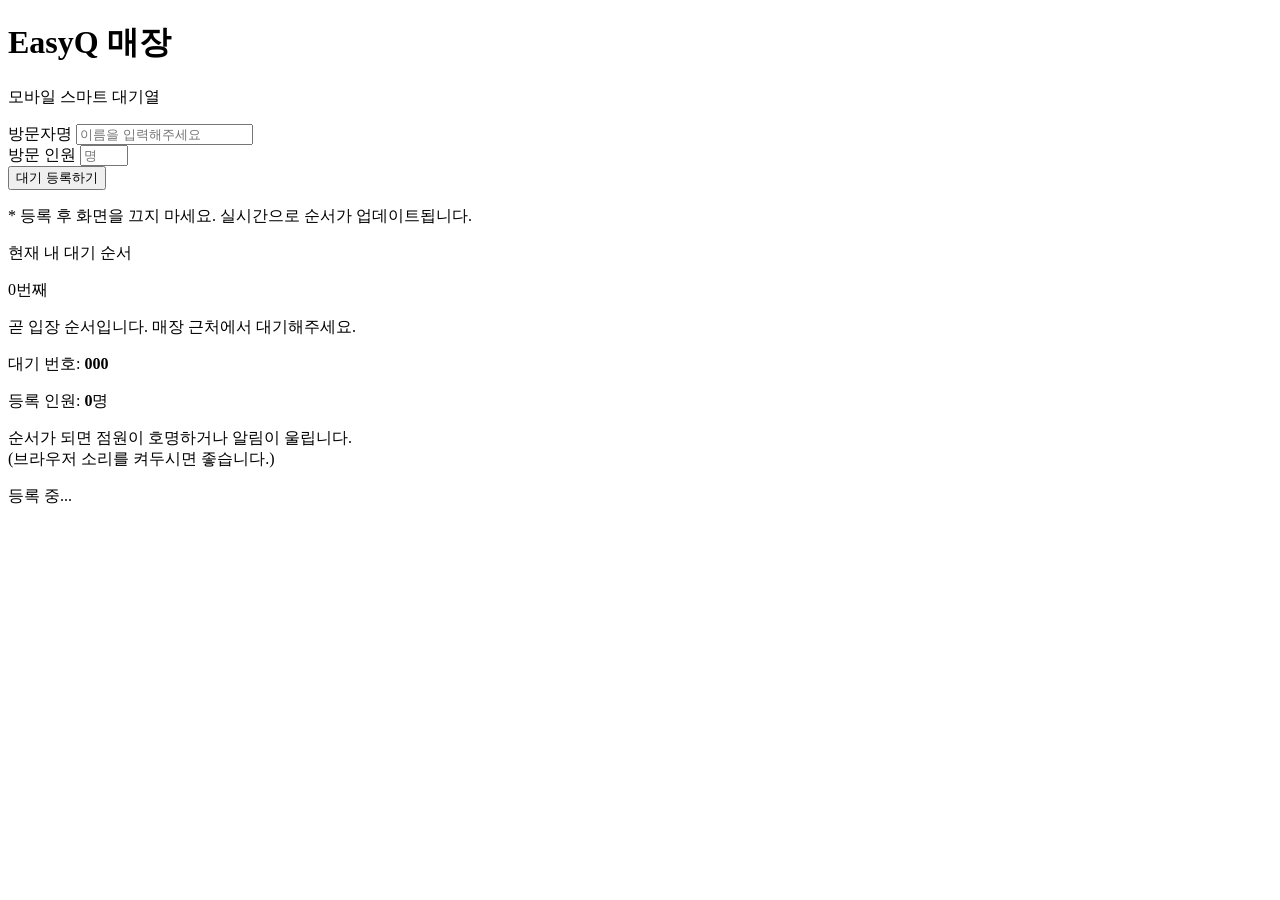
==== src/client/index.html @ fa8ff340 "Create index.html" ====
<!DOCTYPE html>
<html lang="ko">
<head>
    <meta charset="UTF-8">
    <meta name="viewport" content="width=device-width, initial-scale=1.0, maximum-scale=1.0, user-scalable=no">
    <title>EasyQ - 스마트 웨이팅</title>
    <link rel="stylesheet" href="style.css">
    </head>
<body>

    <div class="container">
        <header>
            <h1 id="shop-name">EasyQ 매장</h1>
            <p class="subtitle">모바일 스마트 대기열</p>
        </header>

        <div id="register-section" class="section">
            <div class="input-group">
                <label for="user-name">방문자명</label>
                <input type="text" id="user-name" placeholder="이름을 입력해주세요" autocomplete="off">
            </div>
            
            <div class="input-group">
                <label for="user-count">방문 인원</label>
                <input type="number" id="user-count" placeholder="명" min="1" max="20" inputmode="numeric">
            </div>

            <button id="btn-register" class="btn-primary">대기 등록하기</button>
            
            <p class="notice">* 등록 후 화면을 끄지 마세요. 실시간으로 순서가 업데이트됩니다.</p>
        </div>

        <div id="status-section" class="section hidden">
            <div class="status-card">
                <p class="status-label">현재 내 대기 순서</p>
                <div class="turn-number">
                    <span id="my-turn">0</span><span class="unit">번째</span>
                </div>
                <p id="status-message" class="status-message">곧 입장 순서입니다. 매장 근처에서 대기해주세요.</p>
            </div>

            <div class="info-group">
                <p>대기 번호: <strong id="my-ticket-number">000</strong></p>
                <p>등록 인원: <strong id="my-count">0</strong>명</p>
            </div>

            <p class="final-notice">순서가 되면 점원이 호명하거나 알림이 울립니다.<br>(브라우저 소리를 켜두시면 좋습니다.)</p>
        </div>
        
        <div id="loading" class="loading-overlay hidden">
            <div class="spinner"></div>
            <p>등록 중...</p>
        </div>

    </div>

    <script src="app.js"></script>
</body>
</html>
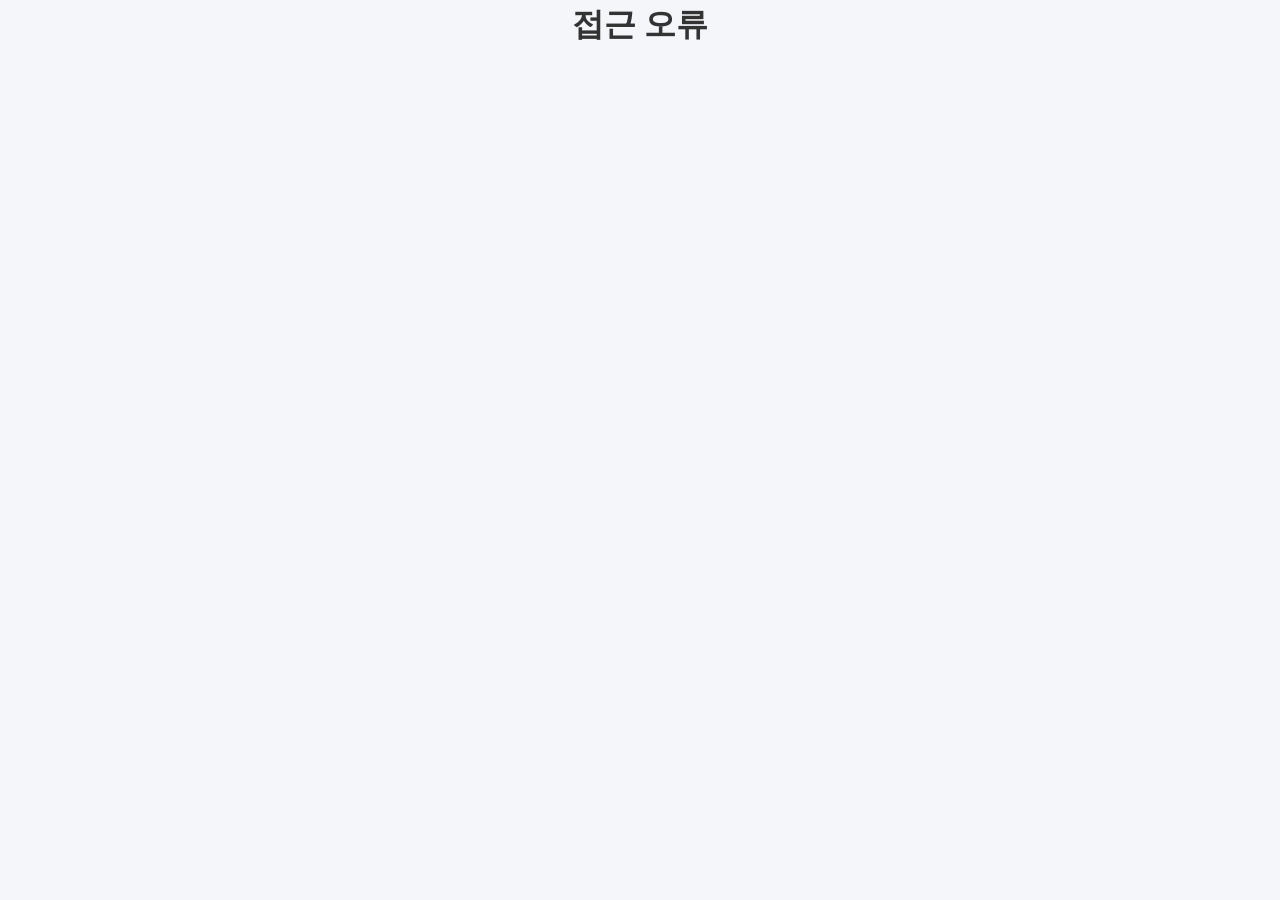
==== commit 22ccdd57: "Update index.html" ====
--- a/src/client/index.html
+++ b/src/client/index.html
@@ -5,6 +5,7 @@
     <meta name="viewport" content="width=device-width, initial-scale=1.0, maximum-scale=1.0, user-scalable=no">
     <title>EasyQ - 스마트 웨이팅</title>
     <link rel="stylesheet" href="style.css">
+    <meta name="theme-color" content="#0047ab">
     </head>
 <body>
 
--- a/src/client/style.css
+++ b/src/client/style.css
@@ -0,0 +1,187 @@
+/* --- Global Styles --- */
+:root {
+    --primary-color: #0047ab; /* 세련된 블루 (신뢰감) */
+    --bg-color: #f4f6f9;
+    --text-color: #333;
+    --card-bg: #ffffff;
+    --notice-color: #777;
+}
+
+* {
+    box-sizing: border-box;
+    margin: 0;
+    padding: 0;
+    -webkit-tap-highlight-color: transparent; /* 모바일 터치 하이라이트 제거 */
+}
+
+body {
+    font-family: -apple-system, BlinkMacSystemFont, "Segoe UI", Roboto, "Helvetica Neue", Arial, sans-serif;
+    background-color: var(--bg-color);
+    color: var(--text-color);
+    line-height: 1.5;
+    display: flex;
+    justify-content: center;
+    min-height: 100vh;
+}
+
+.container {
+    width: 100%;
+    max-width: 480px; /* 모바일 전용 폭 제한 */
+    padding: 30px 20px;
+    display: flex;
+    flex-direction: column;
+}
+
+.hidden {
+    display: none !important;
+}
+
+/* --- Header --- */
+header {
+    text-align: center;
+    margin-bottom: 40px;
+}
+
+header h1 {
+    font-size: 24px;
+    color: var(--primary-color);
+    font-weight: 800;
+    word-break: keep-all; /* 매장명이 길어도 예쁘게 줄바꿈 */
+}
+
+.subtitle {
+    font-size: 14px;
+    color: var(--notice-color);
+    margin-top: 5px;
+}
+
+/* --- Sections --- */
+.section {
+    background: var(--card-bg);
+    padding: 25px;
+    border-radius: 16px;
+    box-shadow: 0 4px 12px rgba(0,0,0,0.05);
+}
+
+/* --- Input Group --- */
+.input-group {
+    margin-bottom: 20px;
+}
+
+.input-group label {
+    display: block;
+    font-size: 14px;
+    font-weight: bold;
+    margin-bottom: 8px;
+    color: #555;
+}
+
+.input-group input {
+    width: 100%;
+    padding: 15px;
+    font-size: 16px; /* 모바일에서 자동 줌 방지 최소 크기 */
+    border: 1px solid #ddd;
+    border-radius: 8px;
+    background-color: #fafafa;
+    transition: border-color 0.2s;
+}
+
+.input-group input:focus {
+    outline: none;
+    border-color: var(--primary-color);
+    background-color: #fff;
+}
+
+/* --- Buttons --- */
+.btn-primary {
+    width: 100%;
+    padding: 16px;
+    font-size: 16px;
+    font-weight: bold;
+    color: white;
+    background-color: var(--primary-color);
+    border: none;
+    border-radius: 8px;
+    cursor: pointer;
+    transition: background-color 0.2s;
+}
+
+.btn-primary:active {
+    background-color: #003380; /* 터치 시 피드백 */
+}
+
+.notice, .final-notice {
+    font-size: 12px;
+    color: var(--notice-color);
+    text-align: center;
+    margin-top: 15px;
+}
+
+/* --- Status Section (카 스타일) --- */
+.status-card {
+    text-align: center;
+    margin-bottom: 25px;
+    padding-bottom: 20px;
+    border-bottom: 1px solid #eee;
+}
+
+.status-label {
+    font-size: 14px;
+    color: #666;
+}
+
+.turn-number {
+    font-size: 60px;
+    font-weight: 800;
+    color: var(--primary-color);
+    margin: 10px 0;
+}
+
+.turn-number .unit {
+    font-size: 20px;
+    color: #333;
+    margin-left: 5px;
+}
+
+.status-message {
+    font-size: 14px;
+    font-weight: bold;
+    color: #d32f2f; /* 강조 색상 */
+}
+
+.info-group {
+    font-size: 14px;
+    text-align: center;
+    margin-bottom: 20px;
+}
+
+.info-group p {
+    margin-bottom: 5px;
+}
+
+/* --- Loading Overlay & Spinner --- */
+.loading-overlay {
+    position: fixed;
+    top: 0; left: 0; width: 100%; height: 100%;
+    background: rgba(255,255,255,0.9);
+    display: flex;
+    flex-direction: column;
+    justify-content: center;
+    align-items: center;
+    z-index: 1000;
+}
+
+.spinner {
+    border: 4px solid #f3f3f3;
+    border-top: 4px solid var(--primary-color);
+    border-radius: 50%;
+    width: 40px;
+    height: 40px;
+    animation: spin 1s linear infinite;
+    margin-bottom: 10px;
+}
+
+@keyframes spin {
+    0% { transform: rotate(0deg); }
+    100% { transform: rotate(360deg); }
+}
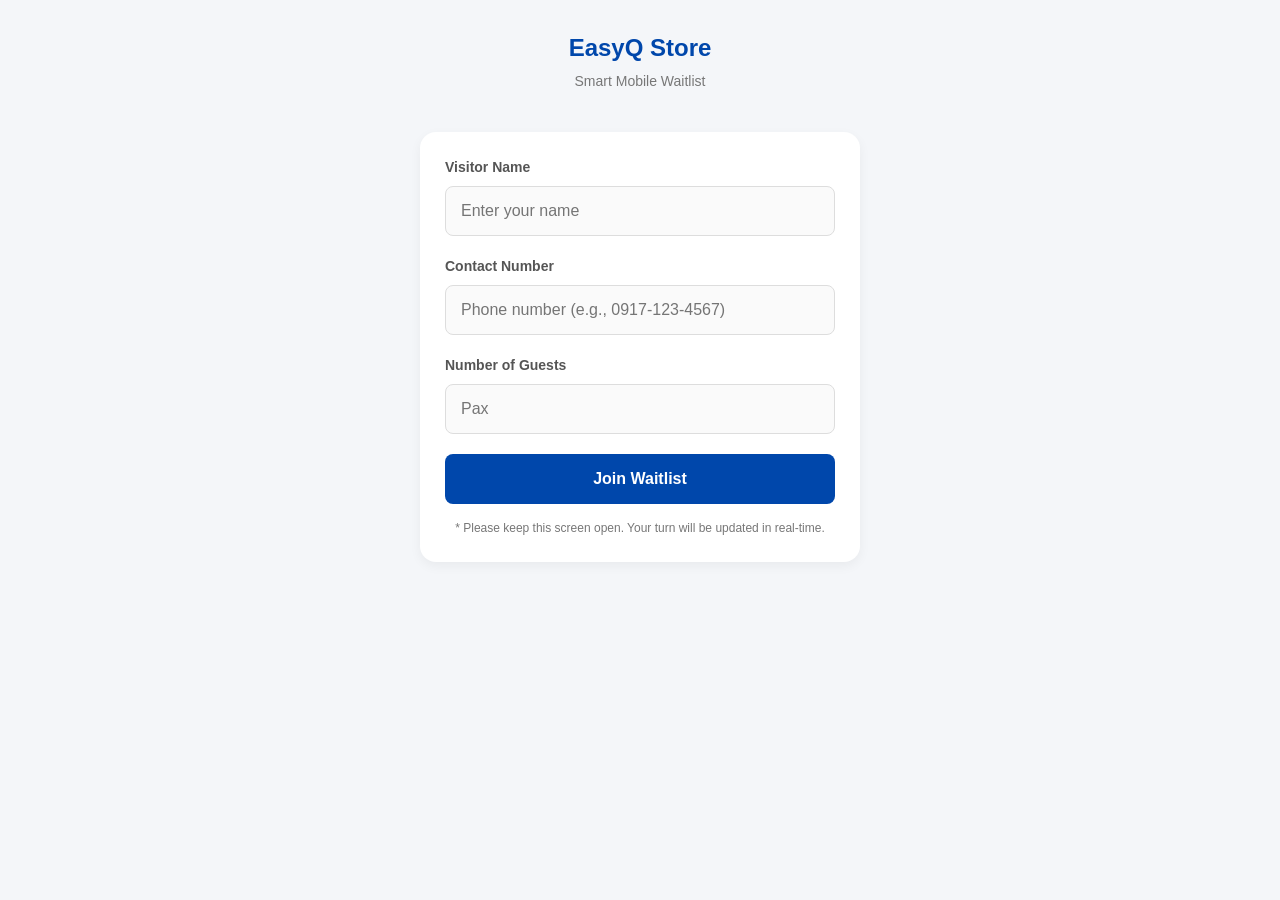
==== commit d7a2a736: "Update index.html" ====
--- a/src/client/index.html
+++ b/src/client/index.html
@@ -5,56 +5,62 @@
     <meta name="viewport" content="width=device-width, initial-scale=1.0, maximum-scale=1.0, user-scalable=no">
     <title>EasyQ - 스마트 웨이팅</title>
     <link rel="stylesheet" href="style.css">
-    <meta name="theme-color" content="#0047ab">
-    </head>
+</head>
 <body>
-
+    <audio id="alert-sound" src="../../public/dingdong.mp3" preload="auto"></audio>
     <div class="container">
         <header>
-            <h1 id="shop-name">EasyQ 매장</h1>
-            <p class="subtitle">모바일 스마트 대기열</p>
+            <h1 id="shop-name" data-i18n="title">EasyQ 매장</h1>
+            <p class="subtitle" data-i18n="subtitle">모바일 스마트 대기열</p>
         </header>
 
         <div id="register-section" class="section">
             <div class="input-group">
-                <label for="user-name">방문자명</label>
-                <input type="text" id="user-name" placeholder="이름을 입력해주세요" autocomplete="off">
+                <label for="user-name" data-i18n="nameLabel">방문자명</label>
+                <input type="text" id="user-name" data-i18n-placeholder="namePlaceholder" placeholder="이름을 입력해주세요" autocomplete="off">
             </div>
             
             <div class="input-group">
-                <label for="user-count">방문 인원</label>
-                <input type="number" id="user-count" placeholder="명" min="1" max="20" inputmode="numeric">
+                <label for="user-phone" data-i18n="phoneLabel">연락처</label>
+                <input type="tel" id="user-phone" data-i18n-placeholder="phonePlaceholder" placeholder="전화번호를 입력해주세요" autocomplete="tel">
+            </div>
+            
+            <div class="input-group">
+                <label for="user-count" data-i18n="countLabel">방문 인원</label>
+                <input type="number" id="user-count" data-i18n-placeholder="countPlaceholder" placeholder="명" min="1" max="20" inputmode="numeric">
             </div>
 
-            <button id="btn-register" class="btn-primary">대기 등록하기</button>
+            <button id="btn-register" class="btn-primary" data-i18n="btnRegister">대기 등록하기</button>
             
-            <p class="notice">* 등록 후 화면을 끄지 마세요. 실시간으로 순서가 업데이트됩니다.</p>
+            <p class="notice" data-i18n="notice">* 등록 후 화면을 끄지 마세요. 실시간으로 순서가 업데이트됩니다.</p>
         </div>
 
         <div id="status-section" class="section hidden">
             <div class="status-card">
-                <p class="status-label">현재 내 대기 순서</p>
+                <p class="status-label" data-i18n="statusLabel">현재 내 대기 순서</p>
                 <div class="turn-number">
-                    <span id="my-turn">0</span><span class="unit">번째</span>
+                    <span id="my-turn">0</span><span class="unit" data-i18n="turnUnit">번째</span>
                 </div>
-                <p id="status-message" class="status-message">곧 입장 순서입니다. 매장 근처에서 대기해주세요.</p>
+                <p id="status-message" class="status-message" data-i18n="statusMessageWait">곧 입장 순서입니다. 매장 근처에서 대기해주세요.</p>
             </div>
 
             <div class="info-group">
-                <p>대기 번호: <strong id="my-ticket-number">000</strong></p>
-                <p>등록 인원: <strong id="my-count">0</strong>명</p>
+                <p><span data-i18n="infoTicket">대기 번호:</span> <strong id="my-ticket-number">000</strong></p>
+                <p><span data-i18n="infoCount">등록 인원:</span> <strong id="my-count">0</strong><span data-i18n="infoCountUnit">명</span></p>
             </div>
 
-            <p class="final-notice">순서가 되면 점원이 호명하거나 알림이 울립니다.<br>(브라우저 소리를 켜두시면 좋습니다.)</p>
+            <p class="final-notice" data-i18n="finalNotice">순서가 되면 점원이 호명하거나 알림이 울립니다.</p>
         </div>
         
         <div id="loading" class="loading-overlay hidden">
             <div class="spinner"></div>
-            <p>등록 중...</p>
+            <p data-i18n="loading">처리 중...</p>
         </div>
-
     </div>
 
+    <script src="https://js.pusher.com/8.0/pusher.min.js"></script>
+    <script src="../shared/api.js"></script>
+    <script src="../shared/pusher-setup.js"></script>
     <script src="app.js"></script>
 </body>
 </html>
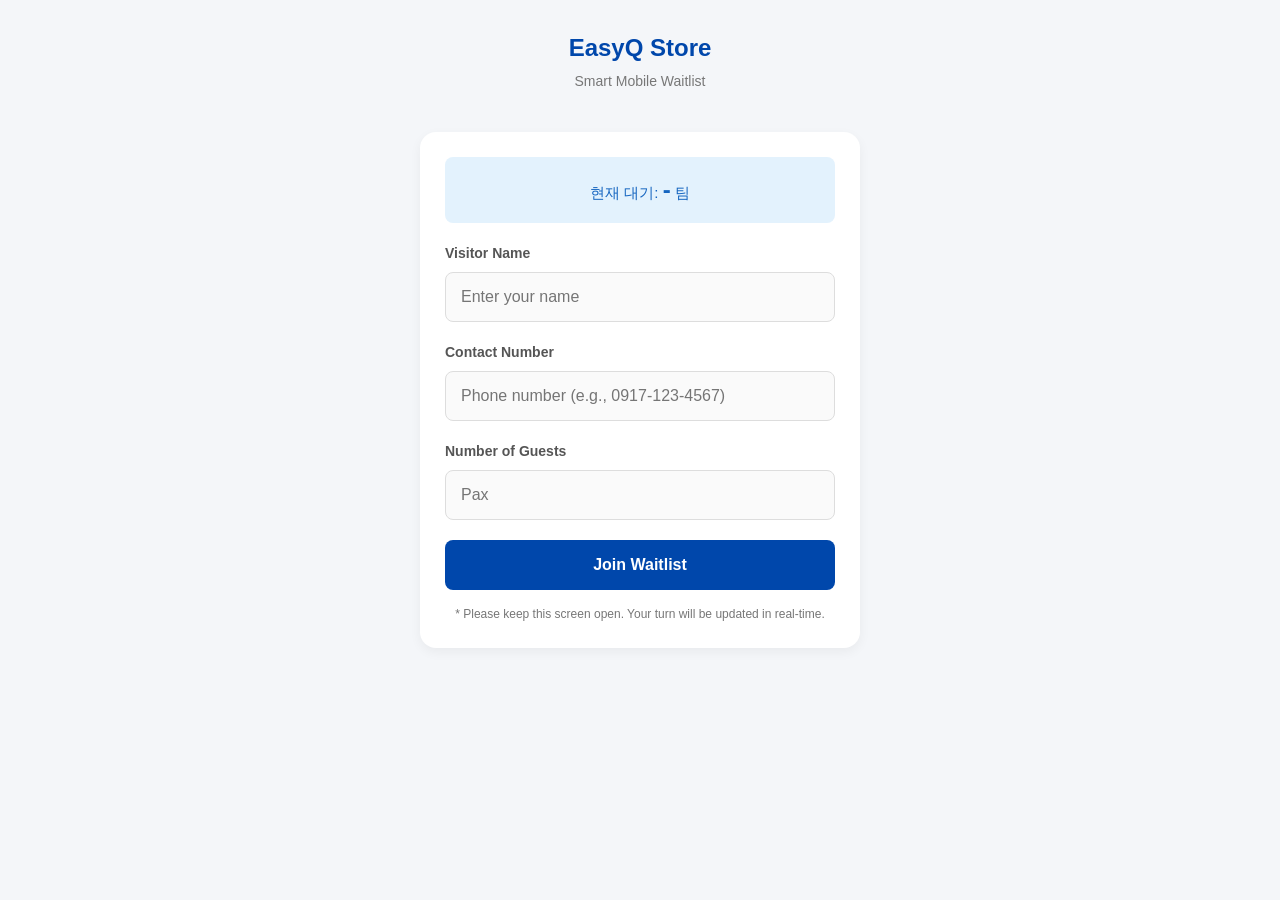
==== commit 11017afb: "Update index.html" ====
--- a/src/client/index.html
+++ b/src/client/index.html
@@ -8,6 +8,7 @@
 </head>
 <body>
     <audio id="alert-sound" src="../../public/dingdong.mp3" preload="auto"></audio>
+
     <div class="container">
         <header>
             <h1 id="shop-name" data-i18n="title">EasyQ 매장</h1>
@@ -15,6 +16,13 @@
         </header>
 
         <div id="register-section" class="section">
+            
+            <div class="current-wait-box" style="text-align: center; background: #e3f2fd; padding: 15px; border-radius: 8px; margin-bottom: 20px; color: #1565c0;">
+                <span data-i18n="currentWaitText">현재 대기:</span> 
+                <strong id="shop-wait-count" style="font-size: 24px;">-</strong> 
+                <span data-i18n="currentWaitUnit">팀</span>
+            </div>
+
             <div class="input-group">
                 <label for="user-name" data-i18n="nameLabel">방문자명</label>
                 <input type="text" id="user-name" data-i18n-placeholder="namePlaceholder" placeholder="이름을 입력해주세요" autocomplete="off">
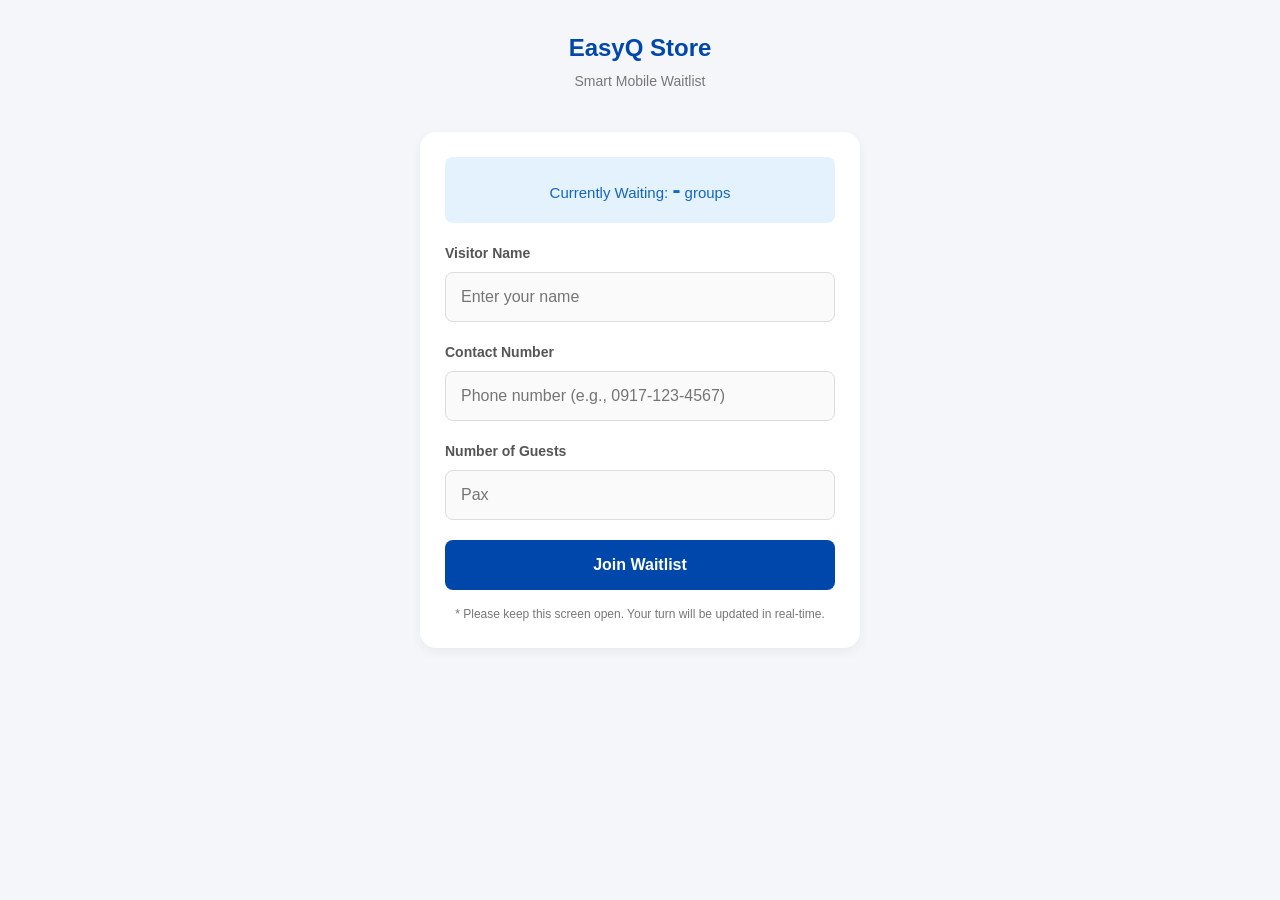
==== commit a3cf5a93: "Update index.html" ====
--- a/src/client/index.html
+++ b/src/client/index.html
@@ -11,6 +11,7 @@
 
     <div class="container">
         <header>
+            <img id="shop-logo" src="" alt="Shop Logo" style="max-height: 80px; display: none; margin: 0 auto 15px auto; border-radius: 8px;">
             <h1 id="shop-name" data-i18n="title">EasyQ 매장</h1>
             <p class="subtitle" data-i18n="subtitle">모바일 스마트 대기열</p>
         </header>
